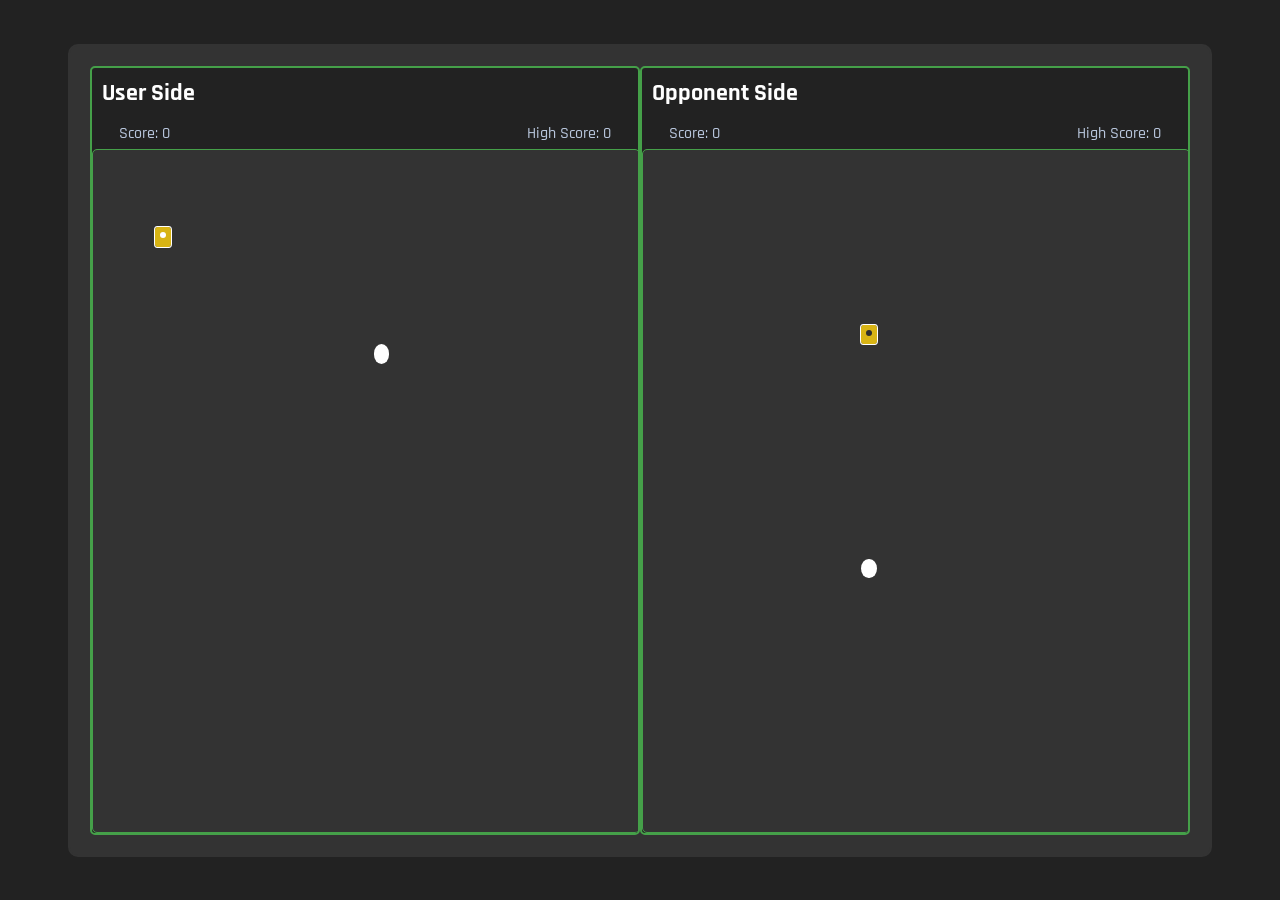
==== game-page.html @ 1b7aff54 "wkwkwwkw" ====
<!DOCTYPE html>
<html lang="en">

<head>
    <meta charset="UTF-8">
    <meta name="viewport" content="width=device-width, initial-scale=1.0">
    <link rel="preconnect" href="https://fonts.googleapis.com">
    <link rel="preconnect" href="https://fonts.gstatic.com" crossorigin>
    <link
        href="https://fonts.googleapis.com/css2?family=Poppins:ital,wght@0,300;0,600;0,800;1,300;1,400&family=Quicksand:wght@300;400;500;600;700&family=Rajdhani:wght@700&display=swap"
        rel="stylesheet">
    <link rel="stylesheet" type="text/css" href="game.css">
    <title>Slitherine AI | Play Now</title>
</head>

<body>
    <div class="game-container">
        <div class="user-side" id="user-side">
            <h2 id="user-name-text">User Side</h2>
            <div class="game-details">
                <span class="score">Score: 0</span>
                <span class="high-score">High Score: 0</span>
            </div>
            <div class="play-board"></div>
        </div>

        <div class="opponent-side" id="opponent-side">
            <h2 id="ai-name-text">Opponent Side</h2>
            <div class="game-details">
                <span class="score">Score: 0</span>
                <span class="high-score">High Score: 0</span>
            </div>
            <div class="play-board-ai" id="play-board-ai"></div>
        </div>
    </div>
    </div>

    <script>
        document.addEventListener("DOMContentLoaded", function () {
            const playerName = new URLSearchParams(window.location.search).get("playerName");
            if (playerName) {
                document.getElementById("user-side-title").textContent = `${playerName}'s Side`;
            }
        });

        document.addEventListener("DOMContentLoaded", function () {
            const aiDifficulty = new URLSearchParams(window.location.search).get("aiDifficulty");
            if (aiDifficulty) {
                document.getElementById("ai-side-title").textContent = `${aiDifficulty}'s Side`;
            }
        });
    </script>
    <script src="js/game.js" defer></script>
</body>

</html>
---- game.css ----
body,
h1,
h2,
h3,
p,
ul,
li {
    color: #fff;
    margin: 10px;
    padding: 0;
}

body {
    font-family: 'Poppins', sans-serif;
    font-family: 'Quicksand', sans-serif;
    font-family: 'Rajdhani', sans-serif;
    margin: 0;
    padding: 0;
    background-color: #222;
    display: flex;
    justify-content: center;
    align-items: center;
    height: 100vh;
}

.game-container {
    display: flex;
    justify-content: space-between;
    background-color: #333;
    border: 2px solid #333;
    border-radius: 10px;
    padding: 20px;
    max-width: 1100px;
    margin: 20px auto;
}

.user-side,
.opponent-side {
    width: 80vmin;
    height: 85vmin;
    display: flex;
    overflow: hidden;
    flex-direction: column;
    background-color: #222;
    color: #fff;
    border: 2px solid #45a049;
    border-radius: 5px;
}

.game-details {
    color: #B8C6DC;
    font-weight: 500;
    font-size: 1rem;
    padding: 5px 27px;
    display: flex;
    justify-content: space-between;
}

.play-board,
.play-board-ai {
    border: 0.5px solid #45a049;
    border-radius: 5px;
    height: 100%;
    width: 100%;
    display: grid;
    background: #333;
    grid-template: repeat(35, 1fr) / repeat(35, 1fr);
}

#play-board-ai {
    border: 0.5px solid #45a049;
    border-radius: 5px;
    height: 100%;
    width: 100%;
    display: grid;
    background: #333;
    grid-template: repeat(35, 1fr) / repeat(35, 1fr);
}

#play-board-ai .food {
    border-radius: 50%;
    background: #fff;
}

#play-board-ai .head {
    position: relative;
    border-radius: 15%;
    background: #d8b414;
    outline: 1px solid #fff;
}

#play-board-ai .head::before {
    content: "";
    position: absolute;
    width: 6px;
    /* Adjust the size of the eye */
    height: 6px;
    background: #2e2d2d;
    /* Eye color */
    border-radius: 50%;
    top: 25%;
    /* Adjust the vertical position of the eye */
    left: 30%;
    /* Adjust the horizontal position of the eye */
}

.play-board .food {
    border-radius: 50%;
    background: #fff;
}

.play-board .head {
    position: relative;
    border-radius: 15%;
    background: #d8b414;
    outline: 1px solid #fff;
}

.play-board .head::before {
    content: "";
    position: absolute;
    width: 6px;
    /* Adjust the size of the eye */
    height: 6px;
    background: #fff;
    /* Eye color */
    border-radius: 50%;
    top: 25%;
    /* Adjust the vertical position of the eye */
    left: 30%;
    /* Adjust the horizontal position of the eye */
}


@media screen and (max-width: 800px) {

    .user-side,
    .opponent-side {
        width: 90vmin;
        height: 115vmin;
    }

    .game-details {
        font-size: 1rem;
        padding: 15px 27px;
    }

    .controls {
        display: flex;
    }

    .controls i {
        padding: 15px 0;
        font-size: 1rem;
    }
}

.user-side h2,
.opponent-side h2 {
    font-size: 24px;
    margin-bottom: 10px;
}

/* Add an ID to the user side title for easy identification */
#user-side-title {
    color: #222;
    font-size: 24px;
    margin: 10px 0;
    text-align: center;
}

#ai-side-title {
    color: #222;
    font-size: 24px;
    margin: 10px 0;
    text-align: center;
}

/* Add more styling for the snake and control elements as needed */
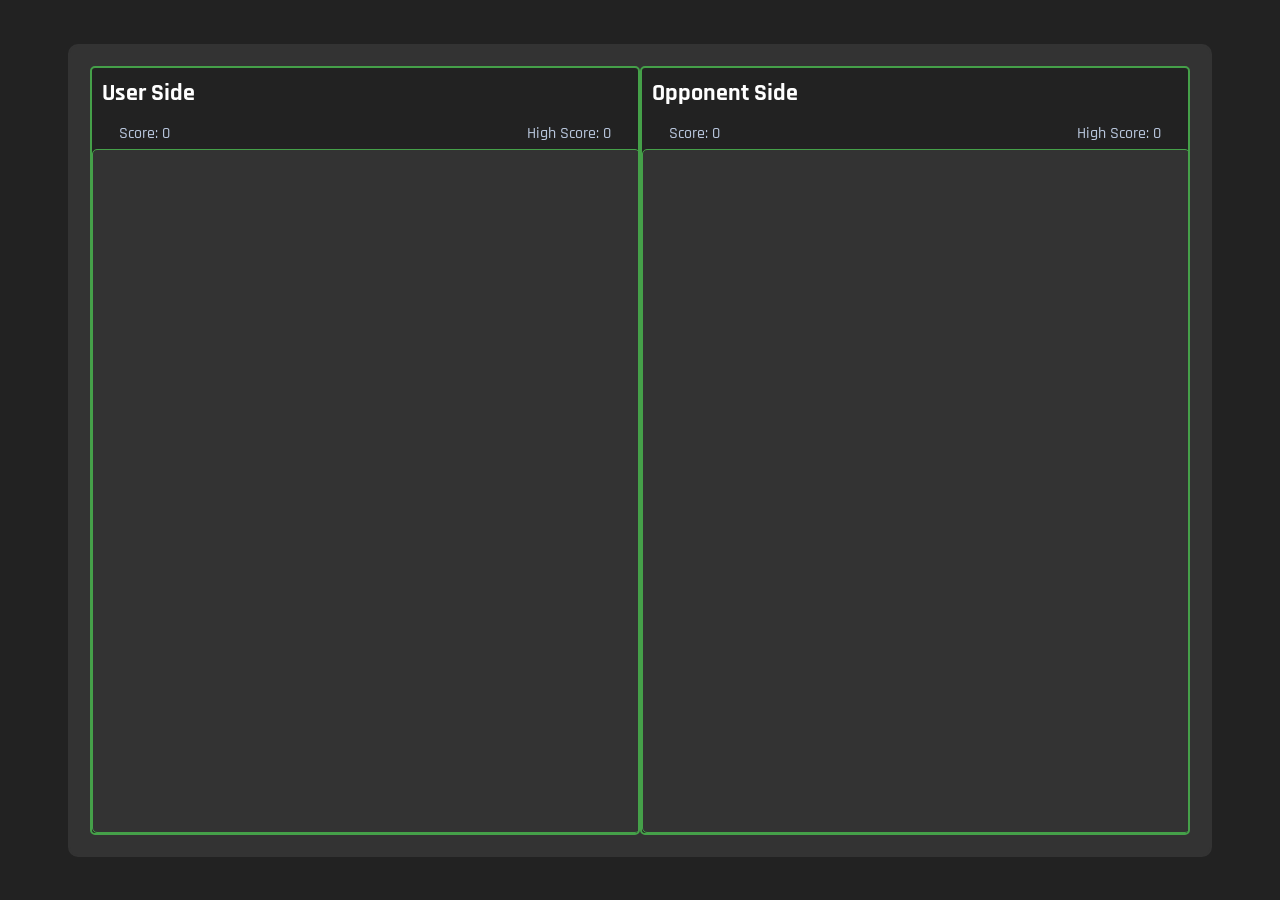
==== commit 5794d47d: "new files" ====
--- a/game-page.html
+++ b/game-page.html
@@ -27,8 +27,8 @@
         <div class="opponent-side" id="opponent-side">
             <h2 id="ai-name-text">Opponent Side</h2>
             <div class="game-details">
-                <span class="score">Score: 0</span>
-                <span class="high-score">High Score: 0</span>
+                <span class="ai-score">Score: 0</span>
+                <span class="ai-high-score">High Score: 0</span>
             </div>
             <div class="play-board-ai" id="play-board-ai"></div>
         </div>
@@ -51,6 +51,7 @@
         });
     </script>
     <script src="js/game.js" defer></script>
+    <script src="js/game-ai.js" defer></script>
 </body>
 
 </html>
